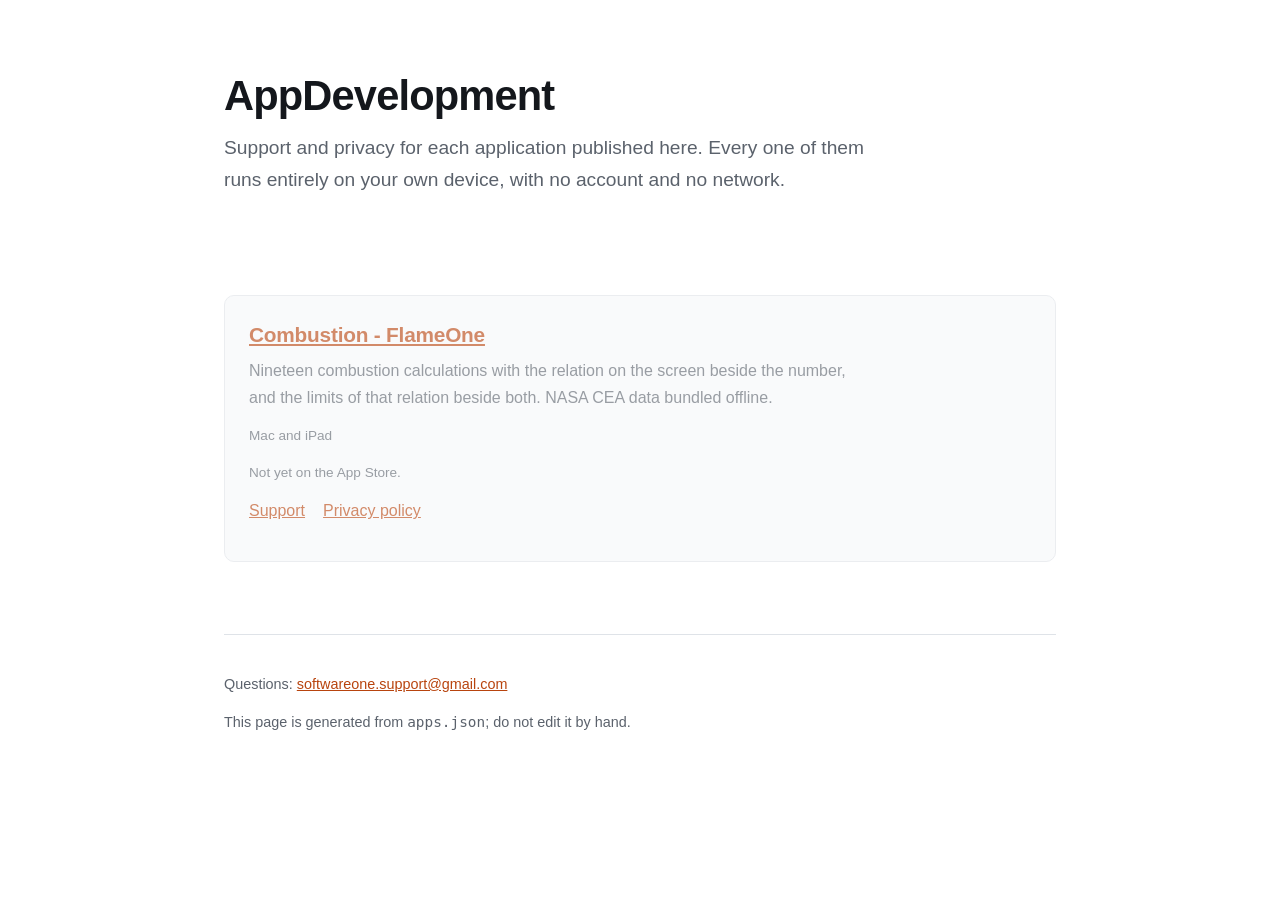
==== index.html @ d610bc8b "傘形站點 AppDevelopment：首頁產生器與 FlameOne 的三張頁面 首頁由 apps.json 產生而不是手寫 —— 手寫的登記表會掉東西，而掉的那一項 不會有任何跡象。產生器在寫檔前" ====
<!doctype html>
<html lang="en">
<head>
<meta charset="utf-8">
<meta name="viewport" content="width=device-width, initial-scale=1">
<title>AppDevelopment</title>
<meta name="description" content="Support and privacy for the applications published here.">
<style>
:root {
  --ink: #14171c; --dim: #5b626c; --line: #dfe3e8; --bg: #ffffff;
  --panel: #f6f8fa; --accent: #b8440e; --accent-ink: #ffffff;
}
@media (prefers-color-scheme: dark) {
  :root {
    --ink: #e6e9ee; --dim: #9aa1ab; --line: #2b3038; --bg: #16181c;
    --panel: #1e2126; --accent: #ff8a5c; --accent-ink: #16181c;
  }
}
* { box-sizing: border-box; }
body {
  margin: 0; background: var(--bg); color: var(--ink);
  font: 16px/1.65 -apple-system, BlinkMacSystemFont, "Segoe UI", Roboto, sans-serif;
}
.wrap { max-width: 880px; margin: 0 auto; padding: 0 24px; }
header { padding: 72px 0 40px; }
h1 { font-size: 2.6rem; line-height: 1.15; margin: 0 0 12px; letter-spacing: -0.02em; }
.lede { font-size: 1.2rem; color: var(--dim); margin: 0 0 28px; max-width: 60ch; }
h2 { font-size: 1.5rem; margin: 56px 0 14px; letter-spacing: -0.01em; }
p { max-width: 68ch; }
a { color: var(--accent); }
.apps { list-style: none; padding: 0; margin: 32px 0 0; }
.apps li {
  border: 1px solid var(--line); border-radius: 10px;
  padding: 22px 24px; margin: 0 0 16px; background: var(--panel);
}
.apps h2 { font-size: 1.3rem; margin: 0 0 6px; }
.apps p { margin: 0 0 14px; color: var(--dim); }
.meta { font-size: 0.85rem; color: var(--dim); }
.links a { margin-right: 18px; }
.soon { opacity: 0.62; }
footer { margin: 72px 0 56px; padding-top: 24px; border-top: 1px solid var(--line);
         color: var(--dim); font-size: 0.9rem; }
</style>
</head>
<body>
<div class="wrap">

<header>
  <h1>AppDevelopment</h1>
  <p class="lede">Support and privacy for each application published here. Every one of them runs entirely on your own device, with no account and no network.</p>
</header>

<ul class="apps">
<li class="soon"><h2><a href="flameone/index.html">Combustion - FlameOne</a></h2><p>Nineteen combustion calculations with the relation on the screen beside the number, and the limits of that relation beside both. NASA CEA data bundled offline.</p><p class="meta">Mac and iPad</p><p class="meta">Not yet on the App Store.</p><p class="links"><a href="flameone/support.html">Support</a><a href="flameone/privacy.html">Privacy policy</a></p></li>
</ul>

<footer>
<p>Questions: <a href="mailto:softwareone.support@gmail.com">softwareone.support@gmail.com</a></p>
<p>This page is generated from <code>apps.json</code>; do not edit it by hand.</p>
</footer>

</div>
</body>
</html>
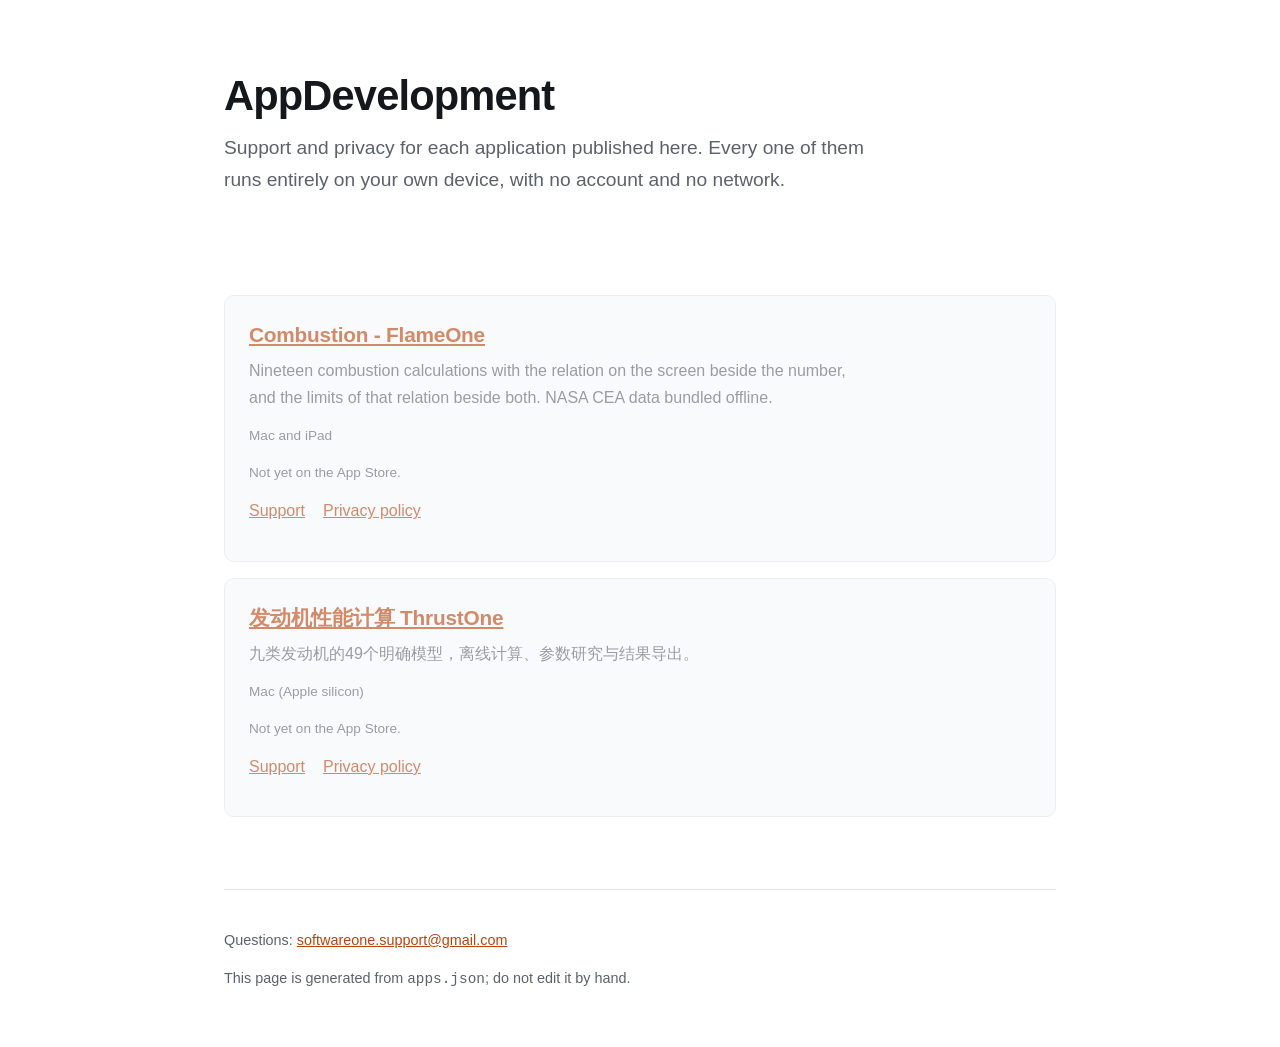
==== commit 6ffa3989: "Add ThrustOne product, support and privacy pages" ====
--- a/index.html
+++ b/index.html
@@ -52,6 +52,7 @@
 
 <ul class="apps">
 <li class="soon"><h2><a href="flameone/index.html">Combustion - FlameOne</a></h2><p>Nineteen combustion calculations with the relation on the screen beside the number, and the limits of that relation beside both. NASA CEA data bundled offline.</p><p class="meta">Mac and iPad</p><p class="meta">Not yet on the App Store.</p><p class="links"><a href="flameone/support.html">Support</a><a href="flameone/privacy.html">Privacy policy</a></p></li>
+<li class="soon"><h2><a href="thrustone/index.html">发动机性能计算 ThrustOne</a></h2><p>九类发动机的49个明确模型，离线计算、参数研究与结果导出。</p><p class="meta">Mac (Apple silicon)</p><p class="meta">Not yet on the App Store.</p><p class="links"><a href="thrustone/support.html">Support</a><a href="thrustone/privacy.html">Privacy policy</a></p></li>
 </ul>
 
 <footer>
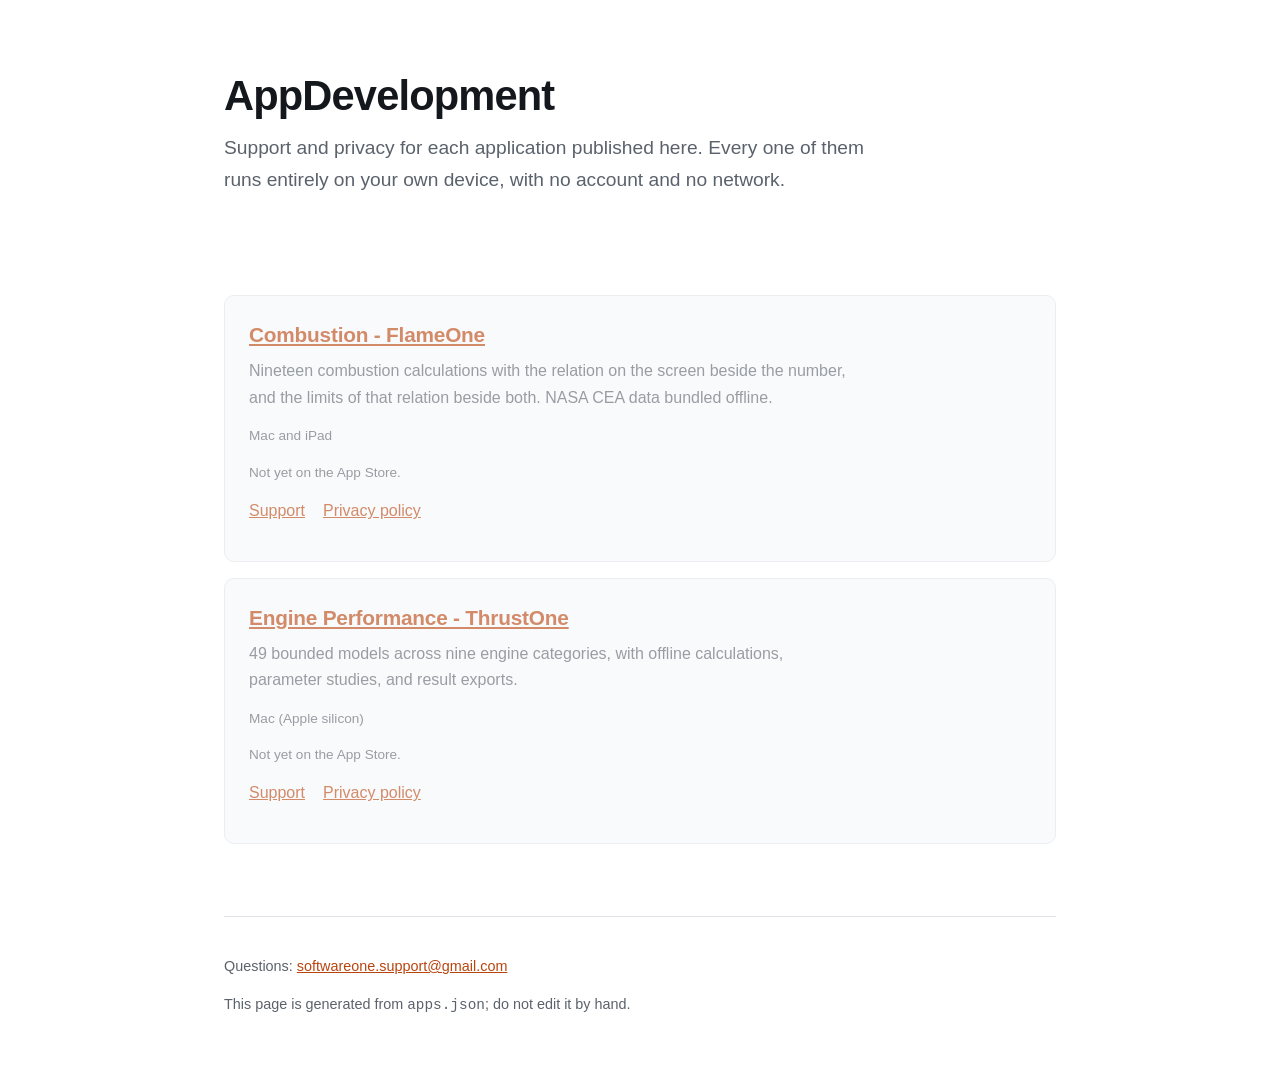
==== commit c56383dd: "Use English throughout ThrustOne pages and require macOS 12" ====
--- a/index.html
+++ b/index.html
@@ -52,7 +52,7 @@
 
 <ul class="apps">
 <li class="soon"><h2><a href="flameone/index.html">Combustion - FlameOne</a></h2><p>Nineteen combustion calculations with the relation on the screen beside the number, and the limits of that relation beside both. NASA CEA data bundled offline.</p><p class="meta">Mac and iPad</p><p class="meta">Not yet on the App Store.</p><p class="links"><a href="flameone/support.html">Support</a><a href="flameone/privacy.html">Privacy policy</a></p></li>
-<li class="soon"><h2><a href="thrustone/index.html">发动机性能计算 ThrustOne</a></h2><p>九类发动机的49个明确模型，离线计算、参数研究与结果导出。</p><p class="meta">Mac (Apple silicon)</p><p class="meta">Not yet on the App Store.</p><p class="links"><a href="thrustone/support.html">Support</a><a href="thrustone/privacy.html">Privacy policy</a></p></li>
+<li class="soon"><h2><a href="thrustone/index.html">Engine Performance - ThrustOne</a></h2><p>49 bounded models across nine engine categories, with offline calculations, parameter studies, and result exports.</p><p class="meta">Mac (Apple silicon)</p><p class="meta">Not yet on the App Store.</p><p class="links"><a href="thrustone/support.html">Support</a><a href="thrustone/privacy.html">Privacy policy</a></p></li>
 </ul>
 
 <footer>
